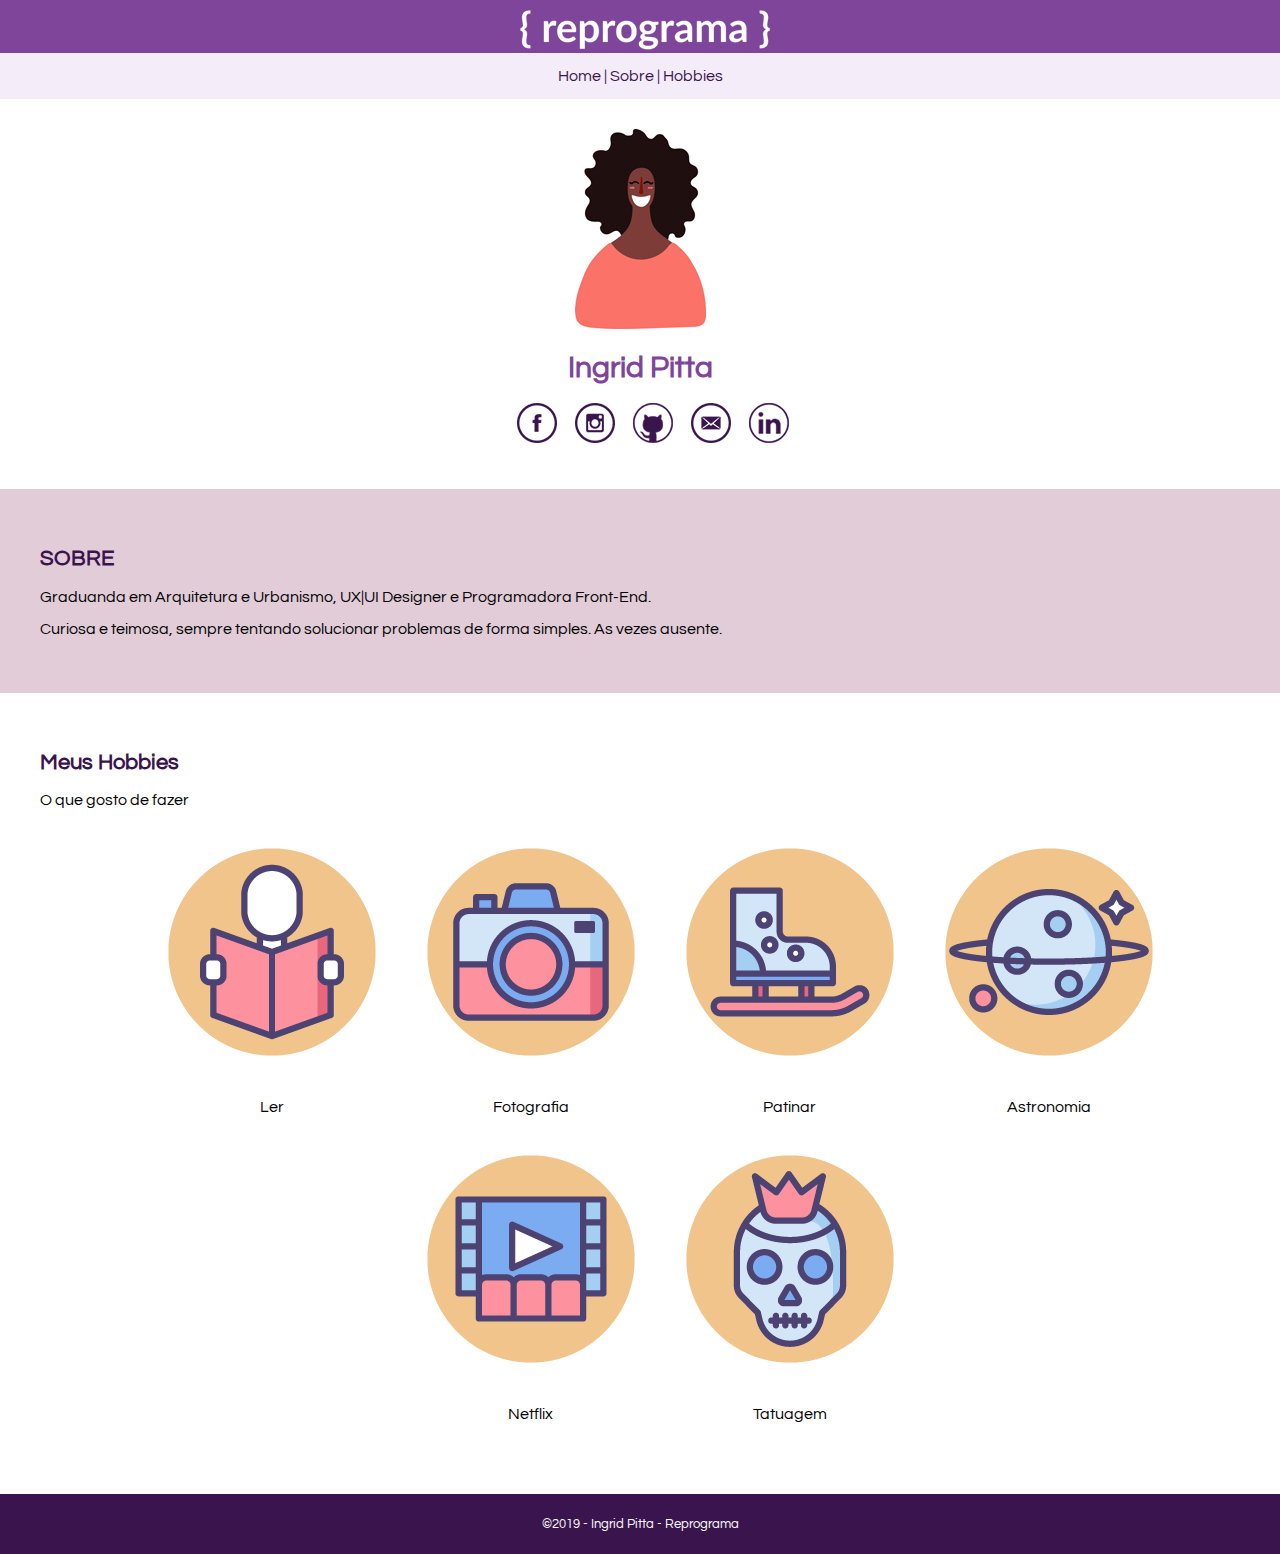
==== index.html @ 92e5902a "pagina_pessoal_versao_inicial" ====
<!DOCTYPE html>
<html lang="pt-br">
<head>
    <meta charset="UTF-8">
    <meta http-equiv="X-UA-Compatible" content="IE=edge">
    <title>Page Title</title>
    <link rel="shortcut icon" type="image/png" href="https://www.reprograma.com.br/assets/img/favicon.ico"/>
    <link rel="stylesheet" type="text/css" media="screen" href="main.css">
    <link href="https://fonts.googleapis.com/css?family=Questrial" rel="stylesheet"> 
    
</head>
<body>

    <div id="tudo">
        <header>
                <img src="imagem/logo-reprograma.png">
        </header>

<!--Menu de Navegação -->

        <nav id="menu">
                <a href="#boasvindas">Home</a> |
                <a href="#sobre">Sobre</a> |
                <a href="#sobre">Hobbies</a> 
                
        </nav>



        <section id="boasvindas"> 

<!--Retrato escolhido-->
                <img src="imagem/retrato4.jpg">

<!--Seu nome -->                
                <h1> Ingrid Pitta </h1>

<!--Suas Redes Sociais -->


        <ul class="icones-sociais">
            <li>
                <a href="https://www.facebook.com/IngridPitta056" class="facebook" target="_blank">
                    Facebook
                </a>
            </li>
            <li>
                    <a href="https://www.instagram.com/ingridpitta/?hl=pt" class="instagram" target="_blank">
                        Instagram
                    </a>
                </li>
            <li>
                <a href="https://github.com/ingridpitta" class="github" target="_blank">
                    Github
                </a>
            </li>
            <li>
                <a href="https://twitter.com/stewpot2k" class="email" target="_blank">
                    Twitter
                </a>
            </li>
            <li>
                <a href="https://www.linkedin.com/in/ingridpitta/" class="linkedin" target="_blank">
                    LinkedIn
                </a>
            </li>
        </ul>
   

               
            </section>
        

       <section id="sobre"> 
           <h2>SOBRE</h2>
            <p>Graduanda em Arquitetura e Urbanismo, UX|UI Designer e Programadora Front-End.</p>
            <p>Curiosa e teimosa, sempre tentando solucionar problemas de forma simples. As vezes ausente.</p>
        
        </section>

        <section id="hobbies"> 
                <h2>Meus Hobbies</h2>
                 <p>O que gosto de fazer</p>
        <div class="icones">
                 <ul class="hobbies">
                        <li>
                            <img src="imagem/png/Reading.png">
                            <p>Ler</p>
                        </li>
                        <li>
                            <img src="imagem/png/Photography.png">
                            <p>Fotografia</p>
                        </li>
                        <li>
                            <img src="imagem/png/Ice Skating.png">
                            <p>Patinar</p>
                        </li>
                        <li>
                            <img src="imagem/png/Astronomy.png">
                            <p>Astronomia</p>
                        </li>
                        <li>
                            <img src="imagem/png/Watching Movies.png">
                            <p>Netflix</p>
                        </li>
                        <li>
                            <img src="imagem/png/Tattoo.png">
                            <p>Tatuagem</p>
                        </li>
                        
                    </ul>
                </div>
             </section>
        <footer>
                <p>&copy;2019 - Ingrid Pitta - Reprograma</p>
        </footer>
    </div>
</body>
</html>
---- main.css ----
@charset "UTF-8";

body {
    margin: 0;
    font-family: 'Questrial', sans-serif;
}

a {
    text-decoration: none;
    color:#3a144d;
}

h1 {color:#7E459B;
    font-size: 30px;
}

h2 {color:#3a144d;
    font-size: 22px;
}

header {
    background-color: #7E459B;
    min-height: 20px;
    text-align: center;
    margin-top: 0px; 
    padding: 10px 0px 0px 10px;
    font-family: 'Questrial', sans-serif;
}

#boasvindas{
    background-color:#fff;
    text-align: center;
    padding-top: 30px;
    padding-bottom: 30px;
 }


/*inicio do estilo menu*/
#menu{
    
    text-align: center; /*alinhamento do texto*/
    padding: 15px; /*espaço entre a borda e o conteúdo do elemento*/
    background-color: #f4ecf8; /*cor de fundo*/
    color:#3a144d;
}

/*fim do estilo do menu*/  


.icones-sociais li {
    display: inline-block;
}

.icones-sociais a {
    width: 40px;
    height: 40px;
    display: block;
    text-indent: -99999px;
    margin-right:15px;
}


.github {
    background-image: url("imagem/github.png");
}

.email {
     background-image: url("imagem/mail.png");
}

.linkedin {
    background-image: url("imagem/linkedin.png");
}
.facebook {
    background-image: url("imagem/fb.png");
}
.instagram{
    background-image: url("imagem/insta.png");
}


#sobre{
    
    background-color: #e2ccd8; /*cor de fundo*/
    padding: 40px;
     
}


#hobbies{
    
    background-color: #fff; /*cor de fundo*/
    padding: 40px;
    
     
}

.icones{
    text-align: center;
}

.hobbies li {
    display: inline-block;
}


/* inicio do estilo footer */
footer {
    background-color: #3a144d;
    min-height: 20px;
    text-align: center;
    margin-top: 0px; 
    padding: 10px 0px 10px 0px;
    font-family: 'Questrial', sans-serif;
    
}


footer p {
    color: #fff;
    text-align: center;
    font-size: 13px;
}

/* final do estilo footer */
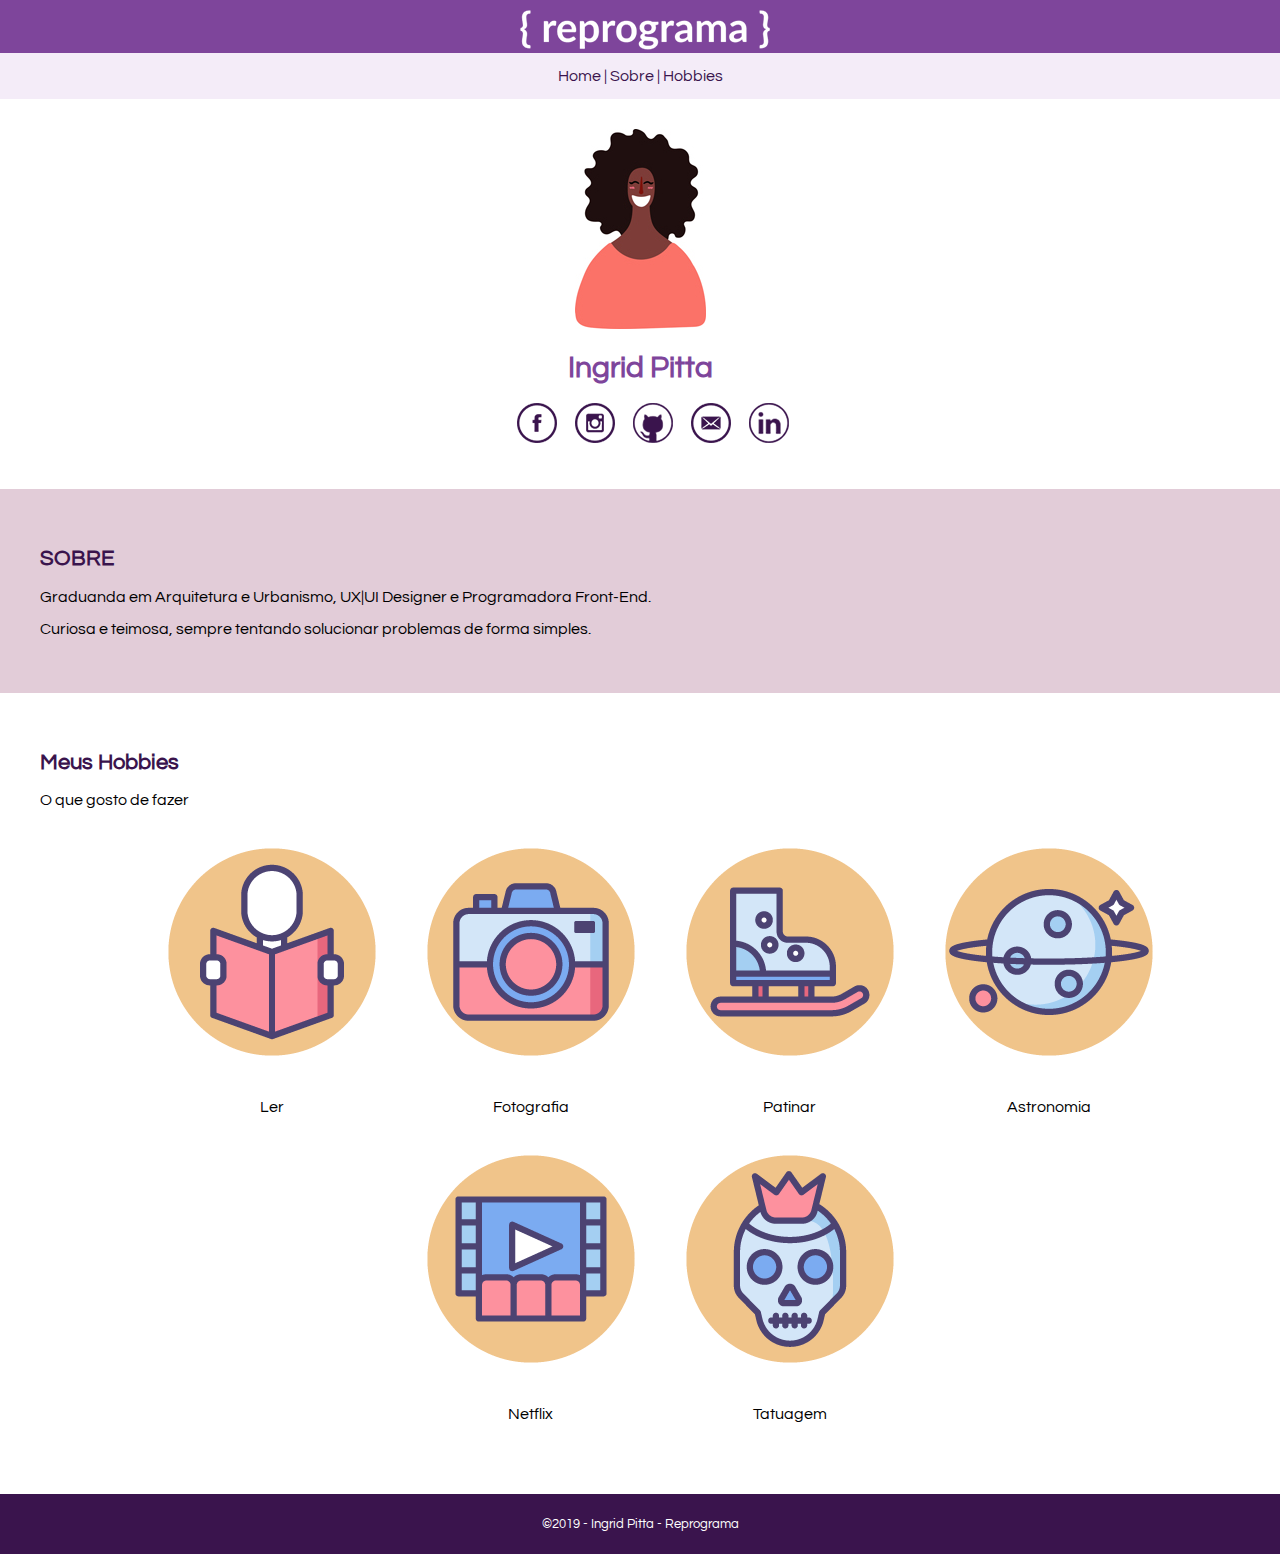
==== commit bc0e0c5b: "pagina_pessoal_versao2" ====
--- a/index.html
+++ b/index.html
@@ -74,7 +74,7 @@
        <section id="sobre"> 
            <h2>SOBRE</h2>
             <p>Graduanda em Arquitetura e Urbanismo, UX|UI Designer e Programadora Front-End.</p>
-            <p>Curiosa e teimosa, sempre tentando solucionar problemas de forma simples. As vezes ausente.</p>
+            <p>Curiosa e teimosa, sempre tentando solucionar problemas de forma simples.</p>
         
         </section>
 
